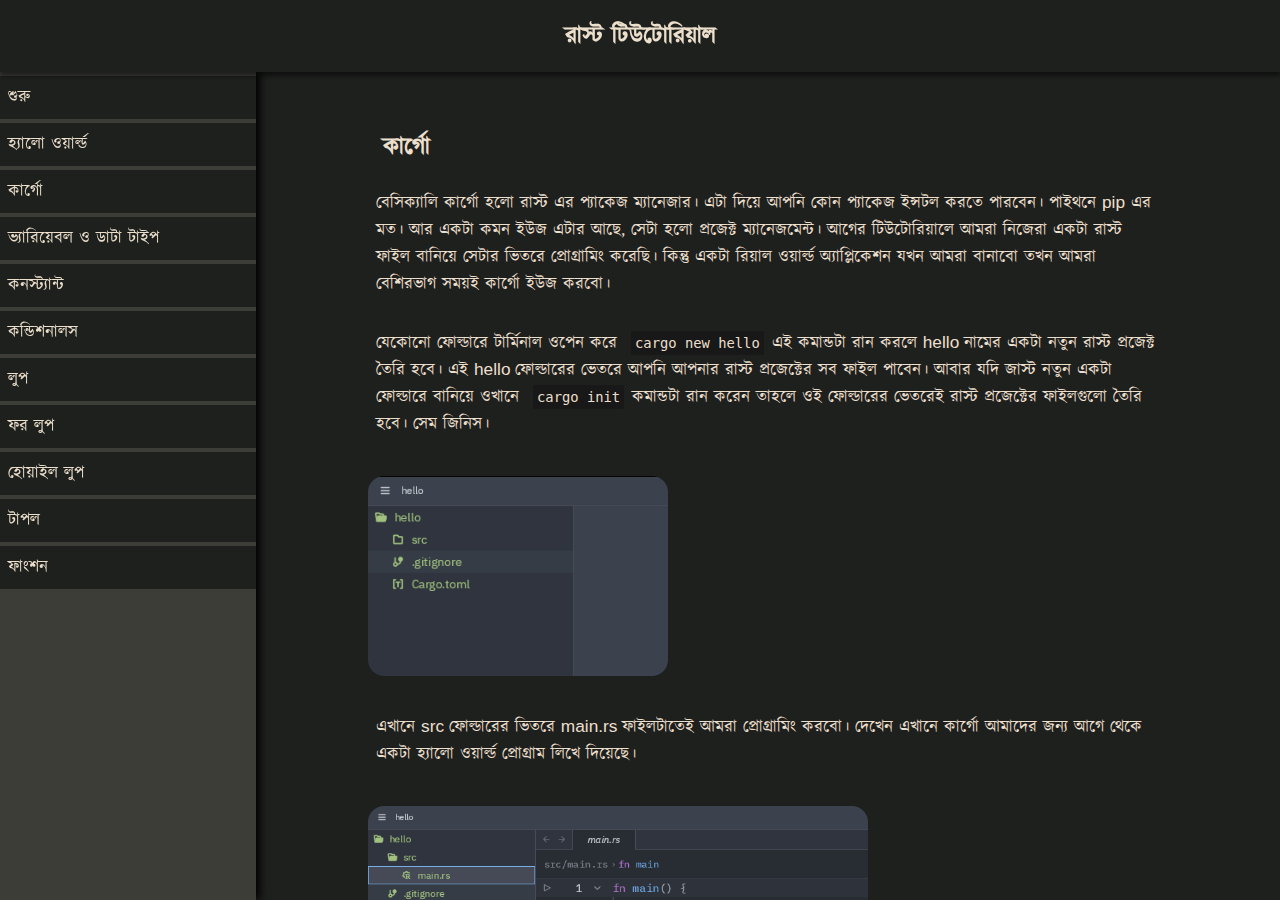
==== cargo.html @ 924fa5ff "added cargo page" ====
<!doctype html>
<html lang="en">
    <head>
        <meta charset="UTF-8" />
        <meta name="viewport" content="width=device-width, initial-scale=1.0" />
        <link rel="stylesheet" href="./static/style.css" />
        <title>রাস্ট টিউটোরিয়াল | শুরু</title>
    </head>

    <body>
        <div class="namebar"><div class="bangla">রাস্ট টিউটোরিয়াল</div></div>
        <div class="headless">
            <div class="nav">
                <ul>
                    <a href="#"><li><div class="bangla">শুরু</div></li></a>
                    <a href="hello.html"><li><div class="bangla">হ্যালো ওয়ার্ল্ড</div></li></a>
                    <a href="#"><li><div class="bangla">কার্গো</div></li></a>
                    <a href="#"><li><div class="bangla">ভ্যারিয়েবল ও ডাটা টাইপ</div></li></a>
                    <a href="#"><li><div class="bangla">কনস্ট্যান্ট</div></li></a>
                    <a href="#"><li><div class="bangla">কন্ডিশনালস</div></li></a>
                    <a href="#"><li><div class="bangla">লুপ</div></li></a>
                    <a href="#"><li><div class="bangla">ফর লুপ</div></li></a>
                    <a href="#"><li><div class="bangla">হোয়াইল লুপ</div></li></a>
                    <a href="#"><li><div class="bangla">টাপল</div></li></a>
                    <a href="#"><li><div class="bangla">ফাংশন</div></li></a>
                </ul>
            </div>
            <div class="main">
                <section class="sec" id="sect">
                    <h1><div class="bangla">কার্গো</div></h1>
                    <div class="para">
                        <span class="bangla">বেসিক্যালি কার্গো হলো রাস্ট এর প্যাকেজ ম্যানেজার। এটা দিয়ে আপনি কোন প্যাকেজ ইন্সটল করতে পারবেন। পাইথনে </span>pip<span class="bangla"> এর মত। আর একটা কমন ইউজ এটার আছে, সেটা হলো প্রজেক্ট ম্যানেজমেন্ট। আগের টিউটোরিয়ালে আমরা নিজেরা একটা রাস্ট ফাইল বানিয়ে সেটার ভিতরে প্রোগ্রামিং করেছি। কিন্তু একটা রিয়াল ওয়ার্ল্ড অ্যাপ্লিকেশন যখন আমরা বানাবো তখন আমরা বেশিরভাগ সময়ই কার্গো ইউজ করবো।</span>
                    </div>
                    <div class="para">
                        <span class="bangla">যেকোনো ফোল্ডারে টার্মিনাল ওপেন করে </span> <span class="code">cargo new hello</span><span class="bangla">এই কমান্ডটা রান করলে </span>hello <span class="bangla">নামের একটা নতুন রাস্ট প্রজেক্ট তৈরি হবে। এই </span>hello <span class="bangla">ফোল্ডারের ভেতরে আপনি আপনার রাস্ট প্রজেক্টের সব ফাইল পাবেন। আবার যদি জাস্ট নতুন একটা ফোল্ডারে বানিয়ে ওখানে </span><span class="code">cargo init</span><span class="bangla">কমান্ডটা রান করেন তাহলে ওই ফোল্ডারের ভেতরেই রাস্ট প্রজেক্টের ফাইলগুলো তৈরি হবে। সেম জিনিস।</span>
                    </div>
                    <div class="image" style="background-image: url('static/images/project.png');height: 200px; width: 300px;"></div>
                    <div class="para">
                        <span class="bangla">এখানে </span>src <span class="bangla">ফোল্ডারের ভিতরে </span>main.rs <span class="bangla">ফাইলটাতেই আমরা প্রোগ্রামিং করবো। দেখেন এখানে কার্গো আমাদের জন্য আগে থেকে একটা হ্যালো ওয়ার্ল্ড প্রোগ্রাম লিখে দিয়েছে। </span>
                    </div>
                    <div class="image" style="background-image: url('static/images/cargoMain.png'); width: 500px; height: 200px;"></div>

                    <div class="para">
                        <span class="bangla">এবার আমরা টার্মিনাল ওপেন করে একটা কমান্ড দিবো, </span> <span class="code">cargo run</span><span class="bangla">আর আমাদের প্রোগ্রামটা অটোম্যাটিক্যালি কম্পাইল হয়ে রান হয়ে যাবে, আর আমরা টার্মিনালে আউটপুট দেখবো,</span>
                    </div>
                    <div class="code">
                    $ cargo run <br>
                    <span class="green">Compiling</span> hello v0.1.0 (/home/zishan/Desktop/hello) <br>
                    <span class="green">Finished</span> `dev` profile [unoptimized + debuginfo] target(s) in 0.94s <br>
                    <span class="green">Running</span> `target/debug/hello` <br>
                    Hello, world!
                    </div>
                    <br>

                    <h1><span class="bangla">উপসংহার</span></h1>
                    <div class="para">
                        <span class="bangla">ফাইল বানানো, কম্পাইল করা, প্রোগ্রাম রান করা, এসব যে কাজগুলো আমরা ম্যানুয়ালি করেছিলাম, কার্গোর মাধ্যমে এই কাজগুলা অনেক সহজে করা যায়। এইজন্য নেক্সট টাইম থেকে আমরা কার্গো ইউজ করবো।</span>
                    </div>
                </section>
                <div class="page">
                    <a href="hello.html"><div class="btn"><div class="bangla">আগের লেসন</div></div></a>
                    <a href="#"><div class="btn"><div class="bangla">পরের লেসন</div></div></a>
                </div>
            </div>
        </div>
    </body>
</html>
---- static/style.css ----
/*
Color Palette

Light: #697565    Mid: #3C3D37    Dark: #1E201E    Text: #ECDFCC

*/

@font-face {
    font-family: 'Kalpurush';
    src: url('kalpurush.ttf');
}

*{
    margin: 0;
    padding: 0;
}

body{
    display: flex;
    flex-direction: column;
    justify-content: flex-start;
    font-family: Arial, Helvetica, sans-serif;
    font-size: 0.9rem;
}

.namebar{
    width: 100vw;
    height: 8vh;
    background-color: #1E201E;
    box-shadow: 0px 4px 4px #00000079;
    color: #ECDFCC;
    font-size: 1.5rem;
    position: absolute;
    margin-top: 0;
    text-align: center;
    display: flex;
    align-items: center;
    justify-content: center;
    font-weight: bold;
    z-index: 10;
}

.headless{
    position: absolute;
    margin-top: 8vh;
    width: 100vw;
    height: 92vh;
    display: flex;
    justify-content: baseline;
    font-size: 0.9rem;
}

.nav{
    height: 92vh;
    width: 20vw;
    background-color: #3C3D37;
    box-shadow: 4px 0px 8px;
    z-index: 9;
    overflow-x: hidden;
    overflow-y: scroll;
}

.nav li{
    height: auto;
    width: auto;
    padding: 8px;
    background-color: #1E201E;
    color: #ECDFCC;
    word-wrap: normal;
    margin: 4px 0;
    margin-left: 0;
    transition: 0.3s;
    font-size: 1.2em;
}

.nav a{
    text-decoration: none;
}

.nav li:hover{
    background-color: #171817;
}

.main{
    height: 92vh;
    width: 80vw;
    background-color: #1E201E;
    display: flex;
    flex-direction: column;
    align-items: center;
    font-size: 0.9rem;
    overflow-y: scroll;
}

.sec h1{
    font-size: 1.5rem;
    color: #ECDFCC;
    margin: 15px 15px;
}

.sec{
    border-radius: 10px;
    margin: 10px;
    padding-top: 1px;
    padding: 3%;
    max-width: 800px;
}

.para{
    padding: 8px;
    margin: 0 8px;
    color: #ECDFCC;
    font-size: 1.2em;
    margin: 16px 0;
}

.bangla{
    font-family: 'Kalpurush';
}

.code{
    padding: 16px;
    background-color: #171817;
    color: #ECDFCC;
    font-family: monospace;
    margin: 8px;
    border-radius: 8px;
    white-space: nowrap;
    overflow-x: scroll;
    max-width: 800px;
}

.para .code{
    padding: 4px;
    background-color: #171817;
    color: #ECDFCC;
    font-family: monospace;
    border-radius: 2px;
    font-size: 0.8em;
}

.sec .image{
    height: 270px;
    width: 480px;
    border-radius: 16px;
    margin: 30px 0;
    background-size: cover;
}

.page{
    display: flex;
    justify-content: space-between;
    width: 80%;
}

.page .btn{
    padding: 16px;
    border-radius: 8px;
    background-color: #3C3D37;
    /* box-shadow: #171817 4px 4px 4px; */
    margin: 20px;
    transition: 0.3s;
}

.page .btn:hover{
    background-color: #171817;
}

.page a{
    text-decoration: none;
    color: #ECDFCC;
}


/* ----colors------*/

.purple{
    color: rgb(177, 56, 177);
}

.blue{
    color: rgb(84, 182, 221);
}

.green{
    color: rgb(114, 224, 95);
}
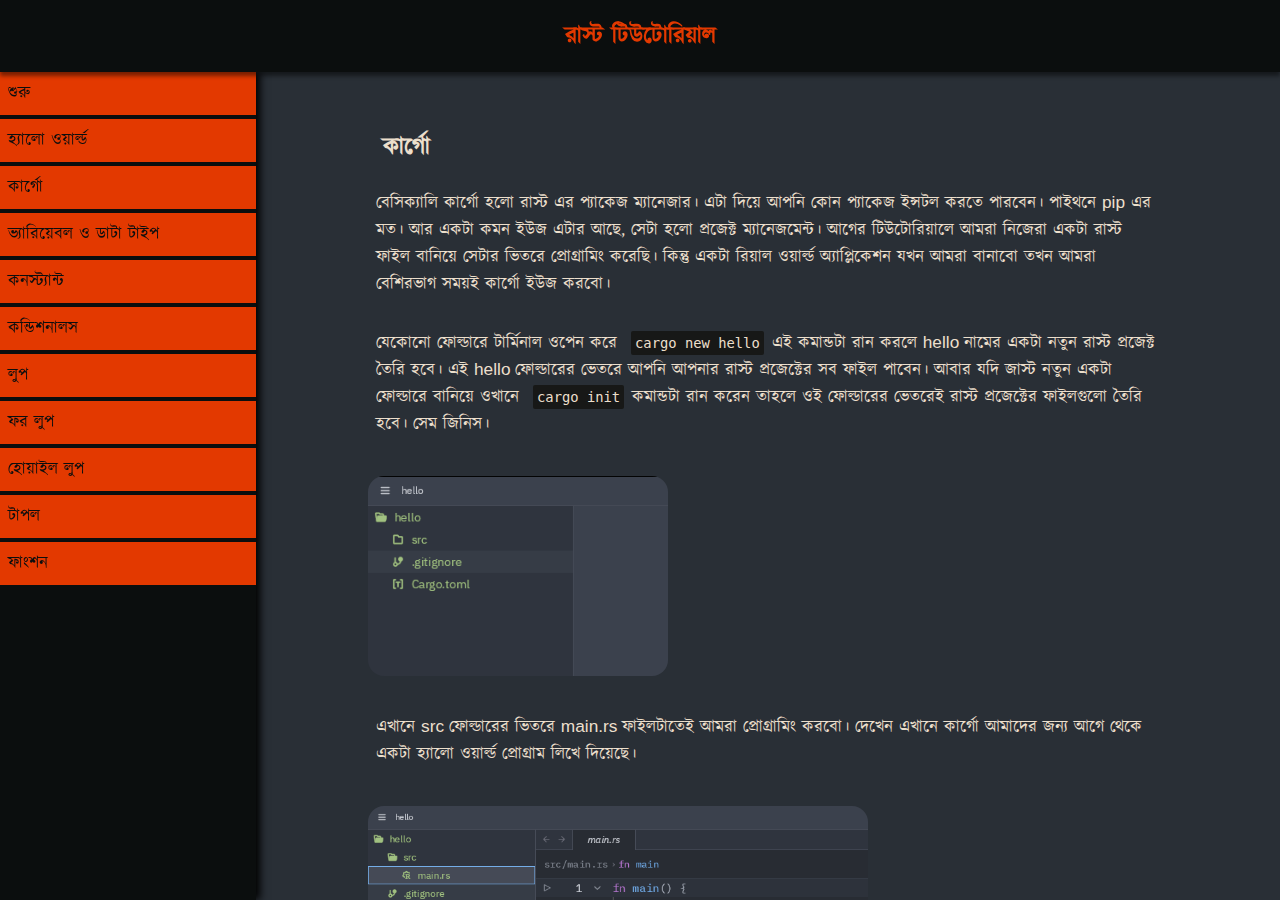
==== commit 896a5d6c: "added variables & data type page" ====
--- a/cargo.html
+++ b/cargo.html
@@ -4,7 +4,7 @@
         <meta charset="UTF-8" />
         <meta name="viewport" content="width=device-width, initial-scale=1.0" />
         <link rel="stylesheet" href="./static/style.css" />
-        <title>রাস্ট টিউটোরিয়াল | শুরু</title>
+        <title>রাস্ট টিউটোরিয়াল | কার্গো</title>
     </head>
 
     <body>
@@ -12,10 +12,10 @@
         <div class="headless">
             <div class="nav">
                 <ul>
-                    <a href="#"><li><div class="bangla">শুরু</div></li></a>
+                    <a href="index.html"><li style="margin-top: 0;"><div class="bangla">শুরু</div></li></a>
                     <a href="hello.html"><li><div class="bangla">হ্যালো ওয়ার্ল্ড</div></li></a>
                     <a href="#"><li><div class="bangla">কার্গো</div></li></a>
-                    <a href="#"><li><div class="bangla">ভ্যারিয়েবল ও ডাটা টাইপ</div></li></a>
+                    <a href="varanddat.html"><li><div class="bangla">ভ্যারিয়েবল ও ডাটা টাইপ</div></li></a>
                     <a href="#"><li><div class="bangla">কনস্ট্যান্ট</div></li></a>
                     <a href="#"><li><div class="bangla">কন্ডিশনালস</div></li></a>
                     <a href="#"><li><div class="bangla">লুপ</div></li></a>
@@ -59,7 +59,7 @@
                 </section>
                 <div class="page">
                     <a href="hello.html"><div class="btn"><div class="bangla">আগের লেসন</div></div></a>
-                    <a href="#"><div class="btn"><div class="bangla">পরের লেসন</div></div></a>
+                    <a href="varanddat.html"><div class="btn"><div class="bangla">পরের লেসন</div></div></a>
                 </div>
             </div>
         </div>
--- a/static/style.css
+++ b/static/style.css
@@ -4,6 +4,14 @@
 Light: #697565    Mid: #3C3D37    Dark: #1E201E    Text: #ECDFCC
 
 */
+
+:root{
+    --rust: rgb(227, 57, 0);
+    --dark: #292f36ff;
+    --white: #ECDFCC;
+    --light: rgb(234, 93, 0);
+    --black: rgb(11, 14, 14);
+}
 
 @font-face {
     font-family: 'Kalpurush';
@@ -26,9 +34,9 @@
 .namebar{
     width: 100vw;
     height: 8vh;
-    background-color: #1E201E;
+    background-color: var(--black);
     box-shadow: 0px 4px 4px #00000079;
-    color: #ECDFCC;
+    color: var(--rust);
     font-size: 1.5rem;
     position: absolute;
     margin-top: 0;
@@ -53,7 +61,7 @@
 .nav{
     height: 92vh;
     width: 20vw;
-    background-color: #3C3D37;
+    background-color: var(--black);
     box-shadow: 4px 0px 8px;
     z-index: 9;
     overflow-x: hidden;
@@ -64,8 +72,8 @@
     height: auto;
     width: auto;
     padding: 8px;
-    background-color: #1E201E;
-    color: #ECDFCC;
+    background-color: var(--rust);
+    color: var(--black);
     word-wrap: normal;
     margin: 4px 0;
     margin-left: 0;
@@ -78,13 +86,13 @@
 }
 
 .nav li:hover{
-    background-color: #171817;
+    background-color: var(--light);
 }
 
 .main{
     height: 92vh;
     width: 80vw;
-    background-color: #1E201E;
+    background-color: var(--dark);
     display: flex;
     flex-direction: column;
     align-items: center;
@@ -94,7 +102,7 @@
 
 .sec h1{
     font-size: 1.5rem;
-    color: #ECDFCC;
+    color: var(--white);
     margin: 15px 15px;
 }
 
@@ -139,6 +147,10 @@
     font-size: 0.8em;
 }
 
+.para a{
+    color: aliceblue;
+}
+
 .sec .image{
     height: 270px;
     width: 480px;
@@ -154,16 +166,17 @@
 }
 
 .page .btn{
-    padding: 16px;
-    border-radius: 8px;
-    background-color: #3C3D37;
-    /* box-shadow: #171817 4px 4px 4px; */
+    padding: 8px;
+    border-radius: 4px;
+    background-color: var(--rust);
+    color: var(--black);
+    font-size: 1.2em;
     margin: 20px;
     transition: 0.3s;
 }
 
 .page .btn:hover{
-    background-color: #171817;
+    background-color: var(--light);
 }
 
 .page a{
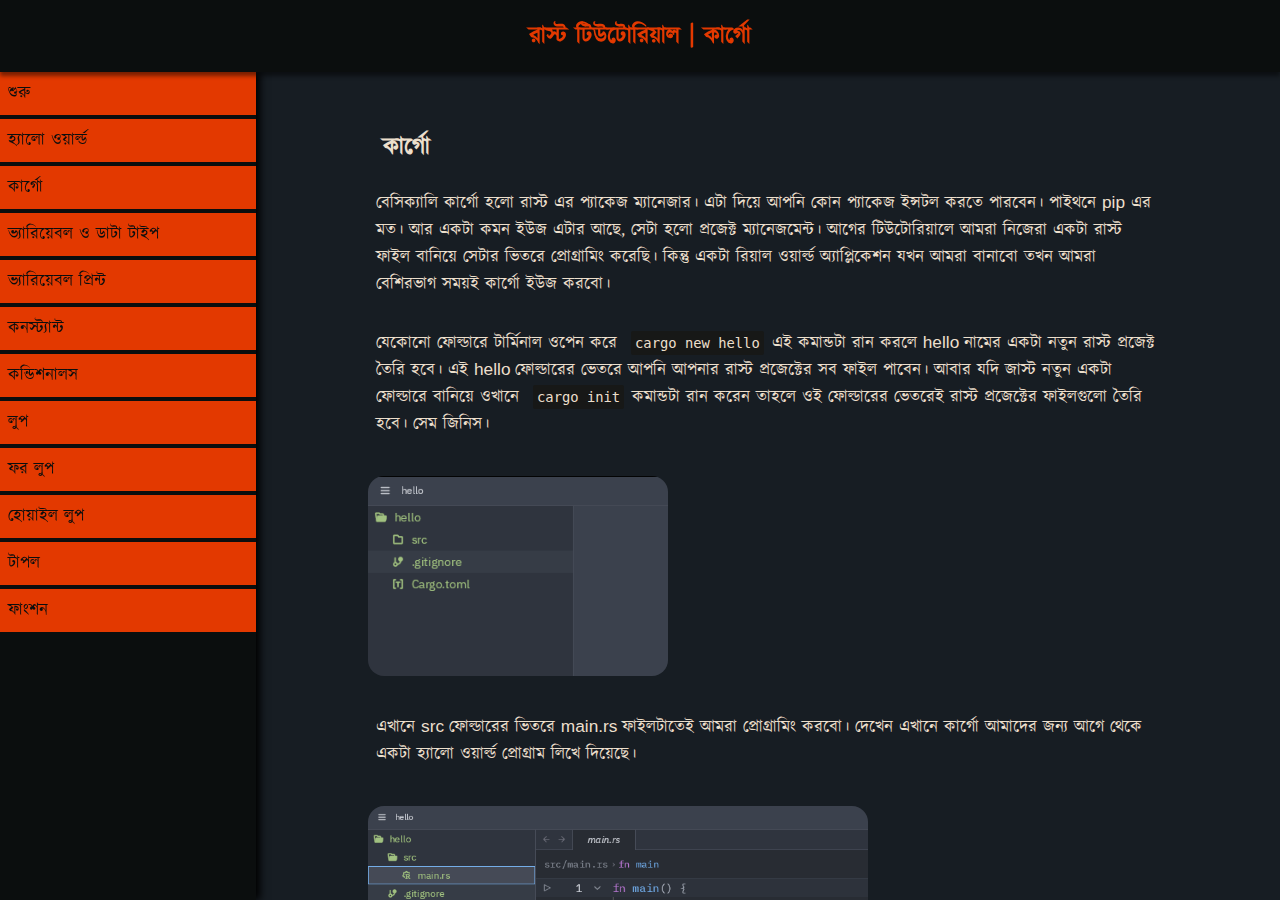
==== commit 98923ac9: "Added a proper ReadMe" ====
--- a/cargo.html
+++ b/cargo.html
@@ -8,7 +8,7 @@
     </head>
 
     <body>
-        <div class="namebar"><div class="bangla">রাস্ট টিউটোরিয়াল</div></div>
+        <div class="namebar"><div class="bangla">রাস্ট টিউটোরিয়াল | কার্গো</div></div>
         <div class="headless">
             <div class="nav">
                 <ul>
@@ -16,6 +16,7 @@
                     <a href="hello.html"><li><div class="bangla">হ্যালো ওয়ার্ল্ড</div></li></a>
                     <a href="#"><li><div class="bangla">কার্গো</div></li></a>
                     <a href="varanddat.html"><li><div class="bangla">ভ্যারিয়েবল ও ডাটা টাইপ</div></li></a>
+                    <a href="printvar.html"><li><div class="bangla">ভ্যারিয়েবল প্রিন্ট</div></li></a>
                     <a href="#"><li><div class="bangla">কনস্ট্যান্ট</div></li></a>
                     <a href="#"><li><div class="bangla">কন্ডিশনালস</div></li></a>
                     <a href="#"><li><div class="bangla">লুপ</div></li></a>
--- a/static/style.css
+++ b/static/style.css
@@ -7,7 +7,7 @@
 
 :root{
     --rust: rgb(227, 57, 0);
-    --dark: #292f36ff;
+    --dark: rgb(23, 29, 35);
     --white: #ECDFCC;
     --light: rgb(234, 93, 0);
     --black: rgb(11, 14, 14);
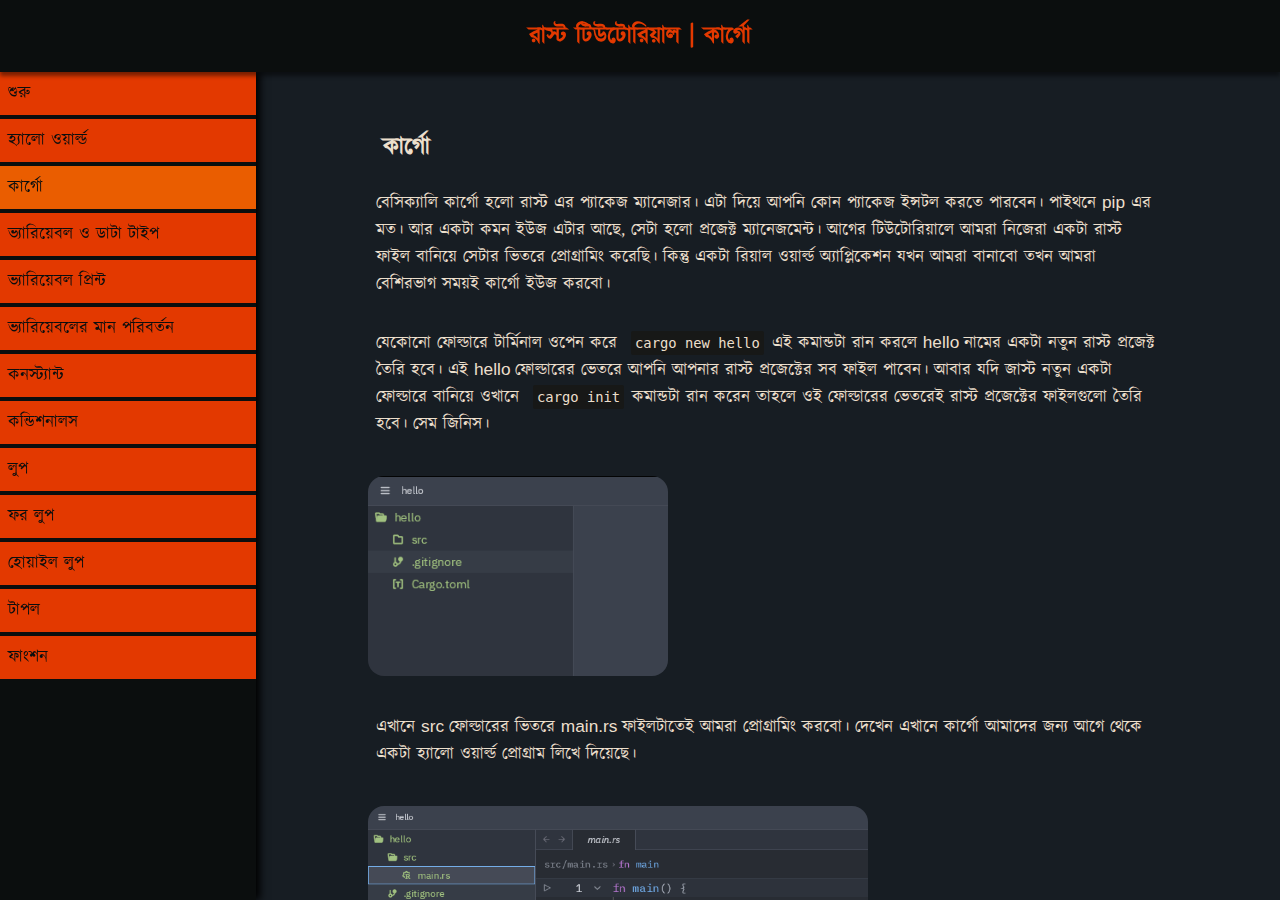
==== commit 4b382320: "added 2 new pages" ====
--- a/cargo.html
+++ b/cargo.html
@@ -14,9 +14,10 @@
                 <ul>
                     <a href="index.html"><li style="margin-top: 0;"><div class="bangla">শুরু</div></li></a>
                     <a href="hello.html"><li><div class="bangla">হ্যালো ওয়ার্ল্ড</div></li></a>
-                    <a href="#"><li><div class="bangla">কার্গো</div></li></a>
+                    <a href="#"><li style="background-color: rgb(234, 93, 0);"><div class="bangla">কার্গো</div></li></a>
                     <a href="varanddat.html"><li><div class="bangla">ভ্যারিয়েবল ও ডাটা টাইপ</div></li></a>
                     <a href="printvar.html"><li><div class="bangla">ভ্যারিয়েবল প্রিন্ট</div></li></a>
+                    <a href="mutability.html"><li><div class="bangla"> ভ্যারিয়েবলের মান পরিবর্তন</div></li></a>
                     <a href="#"><li><div class="bangla">কনস্ট্যান্ট</div></li></a>
                     <a href="#"><li><div class="bangla">কন্ডিশনালস</div></li></a>
                     <a href="#"><li><div class="bangla">লুপ</div></li></a>
--- a/static/style.css
+++ b/static/style.css
@@ -196,5 +196,21 @@
 }
 
 .green{
-    color: rgb(114, 224, 95);
+    color: rgb(60, 202, 95);
+}
+
+.yellow{
+    color: #ffe600;
+}
+
+.orange{
+    color: #ff764c;
+}
+
+.lime{
+    color: rgb(179, 255, 92);
+}
+
+.current{
+    background-color: rgb(234, 93, 0);
 }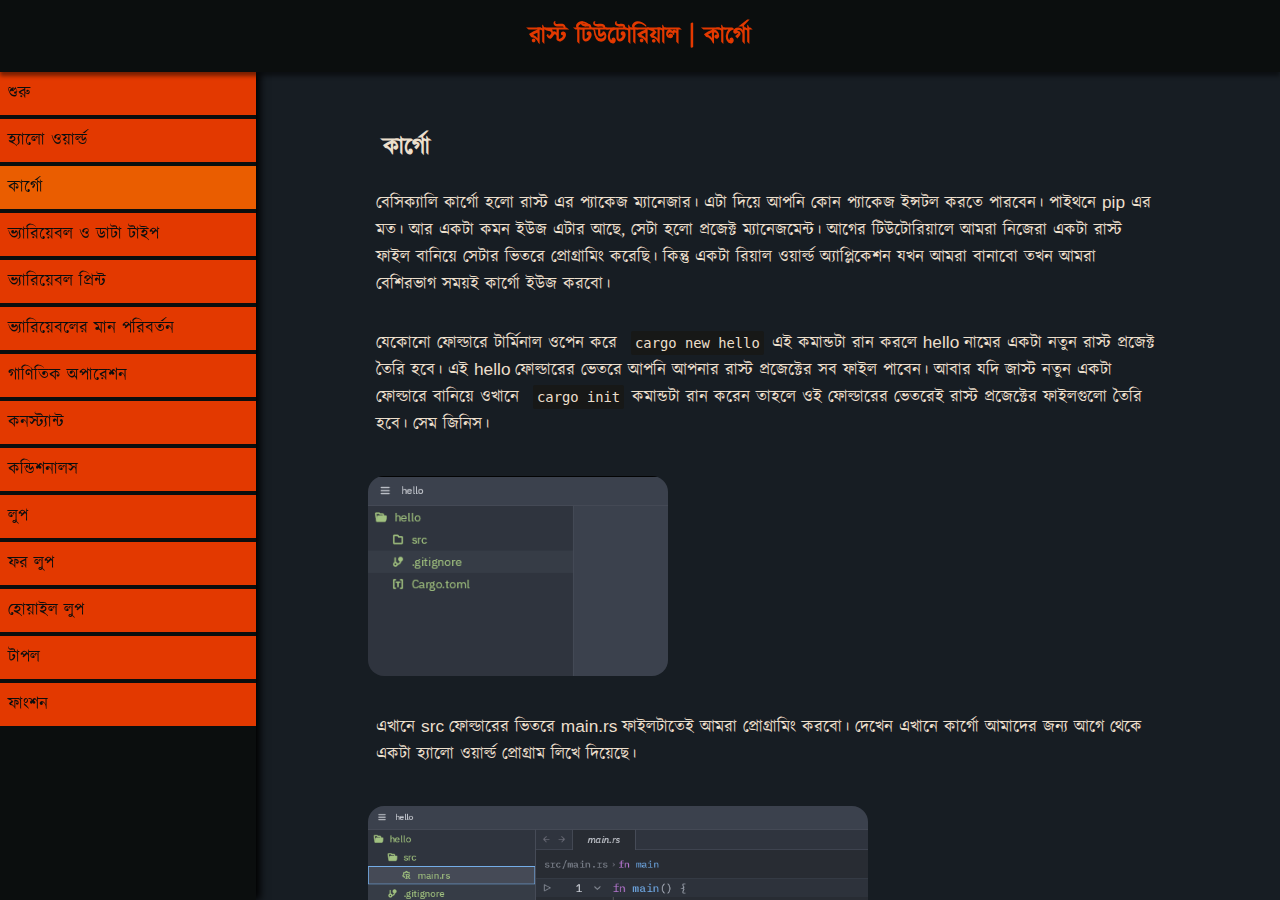
==== commit 6dad0062: "math operation page added" ====
--- a/cargo.html
+++ b/cargo.html
@@ -18,6 +18,7 @@
                     <a href="varanddat.html"><li><div class="bangla">ভ্যারিয়েবল ও ডাটা টাইপ</div></li></a>
                     <a href="printvar.html"><li><div class="bangla">ভ্যারিয়েবল প্রিন্ট</div></li></a>
                     <a href="mutability.html"><li><div class="bangla"> ভ্যারিয়েবলের মান পরিবর্তন</div></li></a>
+                    <a href="math.html"><li><div class="bangla">গাণিতিক অপারেশন</div></li></a>
                     <a href="#"><li><div class="bangla">কনস্ট্যান্ট</div></li></a>
                     <a href="#"><li><div class="bangla">কন্ডিশনালস</div></li></a>
                     <a href="#"><li><div class="bangla">লুপ</div></li></a>
--- a/static/style.css
+++ b/static/style.css
@@ -213,4 +213,8 @@
 
 .current{
     background-color: rgb(234, 93, 0);
+}
+
+.scaryRed{
+    color: #b60000;
 }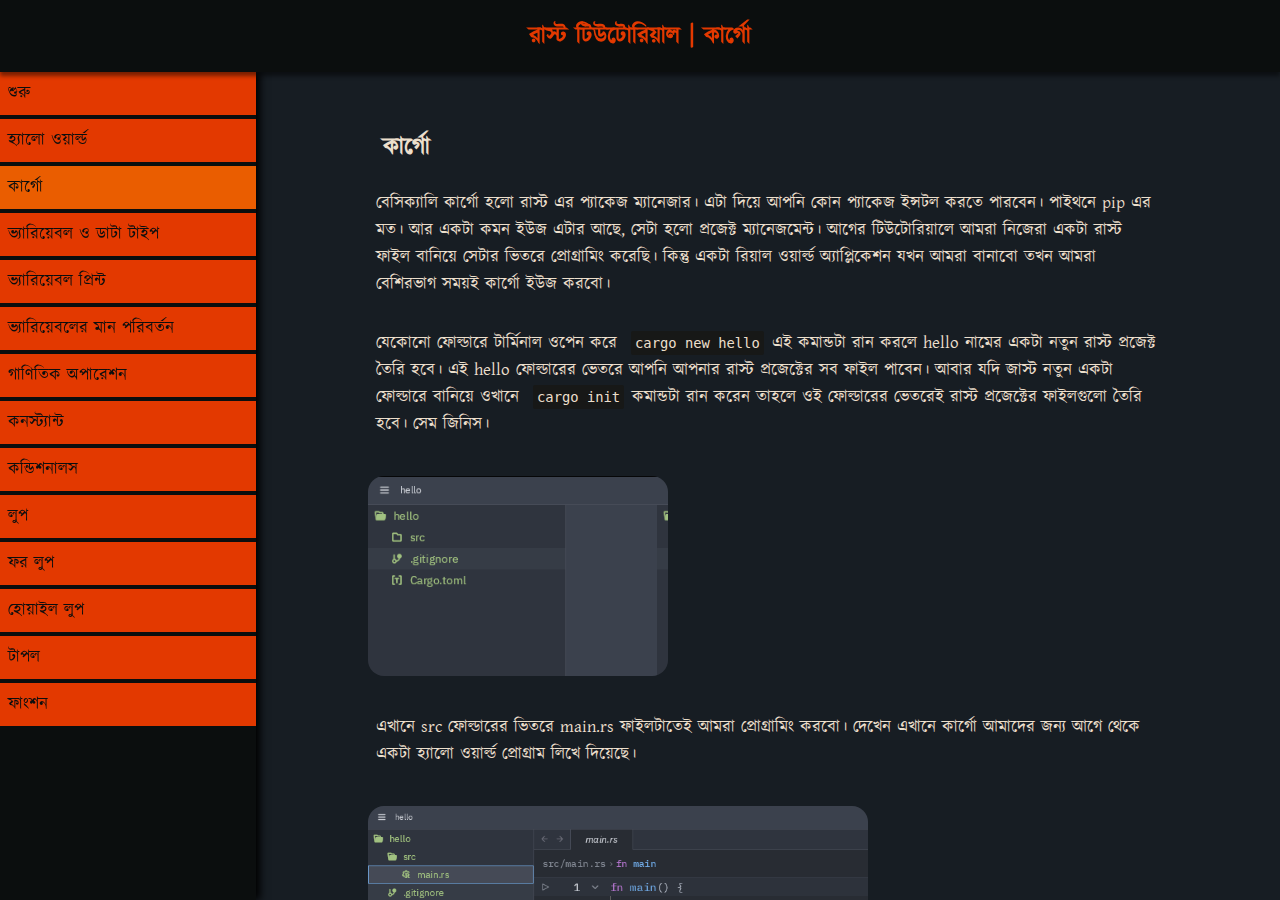
==== commit 00319667: "Added constants page" ====
--- a/cargo.html
+++ b/cargo.html
@@ -19,7 +19,7 @@
                     <a href="printvar.html"><li><div class="bangla">ভ্যারিয়েবল প্রিন্ট</div></li></a>
                     <a href="mutability.html"><li><div class="bangla"> ভ্যারিয়েবলের মান পরিবর্তন</div></li></a>
                     <a href="math.html"><li><div class="bangla">গাণিতিক অপারেশন</div></li></a>
-                    <a href="#"><li><div class="bangla">কনস্ট্যান্ট</div></li></a>
+                    <a href="constant.html"><li><div class="bangla">কনস্ট্যান্ট</div></li></a>
                     <a href="#"><li><div class="bangla">কন্ডিশনালস</div></li></a>
                     <a href="#"><li><div class="bangla">লুপ</div></li></a>
                     <a href="#"><li><div class="bangla">ফর লুপ</div></li></a>
--- a/static/style.css
+++ b/static/style.css
@@ -27,7 +27,7 @@
     display: flex;
     flex-direction: column;
     justify-content: flex-start;
-    font-family: Arial, Helvetica, sans-serif;
+    font-family: Kalpurush, Arial, Helvetica, sans-serif;
     font-size: 0.9rem;
 }
 
@@ -156,7 +156,7 @@
     width: 480px;
     border-radius: 16px;
     margin: 30px 0;
-    background-size: cover;
+    background-size: contain;
 }
 
 .page{
